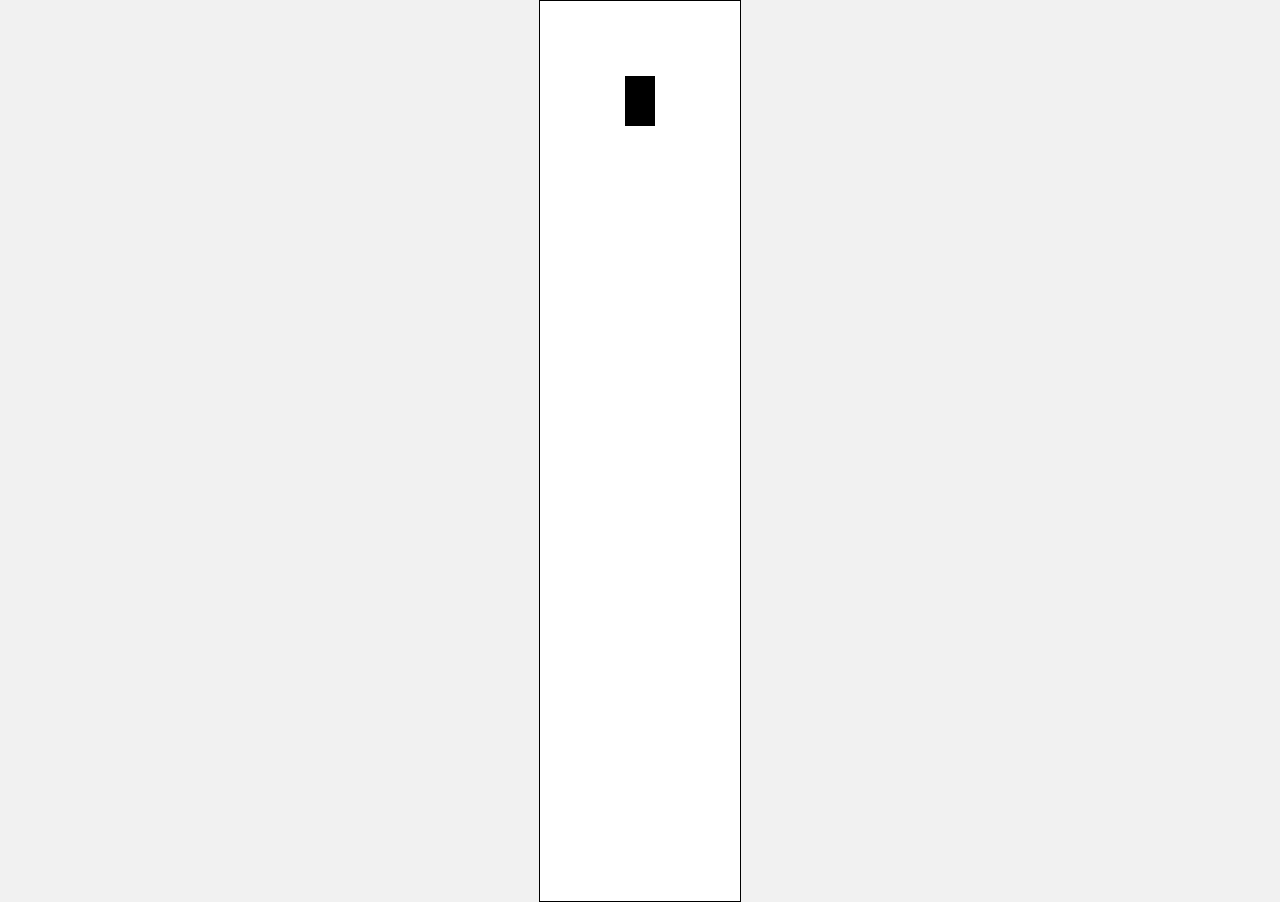
==== index.html @ 707b3342 "moving car" ====
<!DOCTYPE html>
<html lang="en">
  <head>
    <meta charset="UTF-8" />
    <meta name="viewport" content="width=device-width, initial-scale=1.0" />
    <title>Self driving car</title>
    <link rel="stylesheet" href="style.css" />
  </head>
  <body>
    <canvas id="myCanvas"></canvas>
    <script src="controls.js"></script>
    <script src="car.js"></script>
    <script src="index.js"></script>
  </body>
</html>
---- style.css ----
* {
  margin: 0;
  padding: 0;
}

body {
  font-family: "Roboto", sans-serif;
  background-color: #f1f1f1;
  overflow: hidden;
  text-align: center;
}

#myCanvas {
  display: block;
  margin: 0 auto;
  background-color: #fff;
  border: 1px solid #000;
}
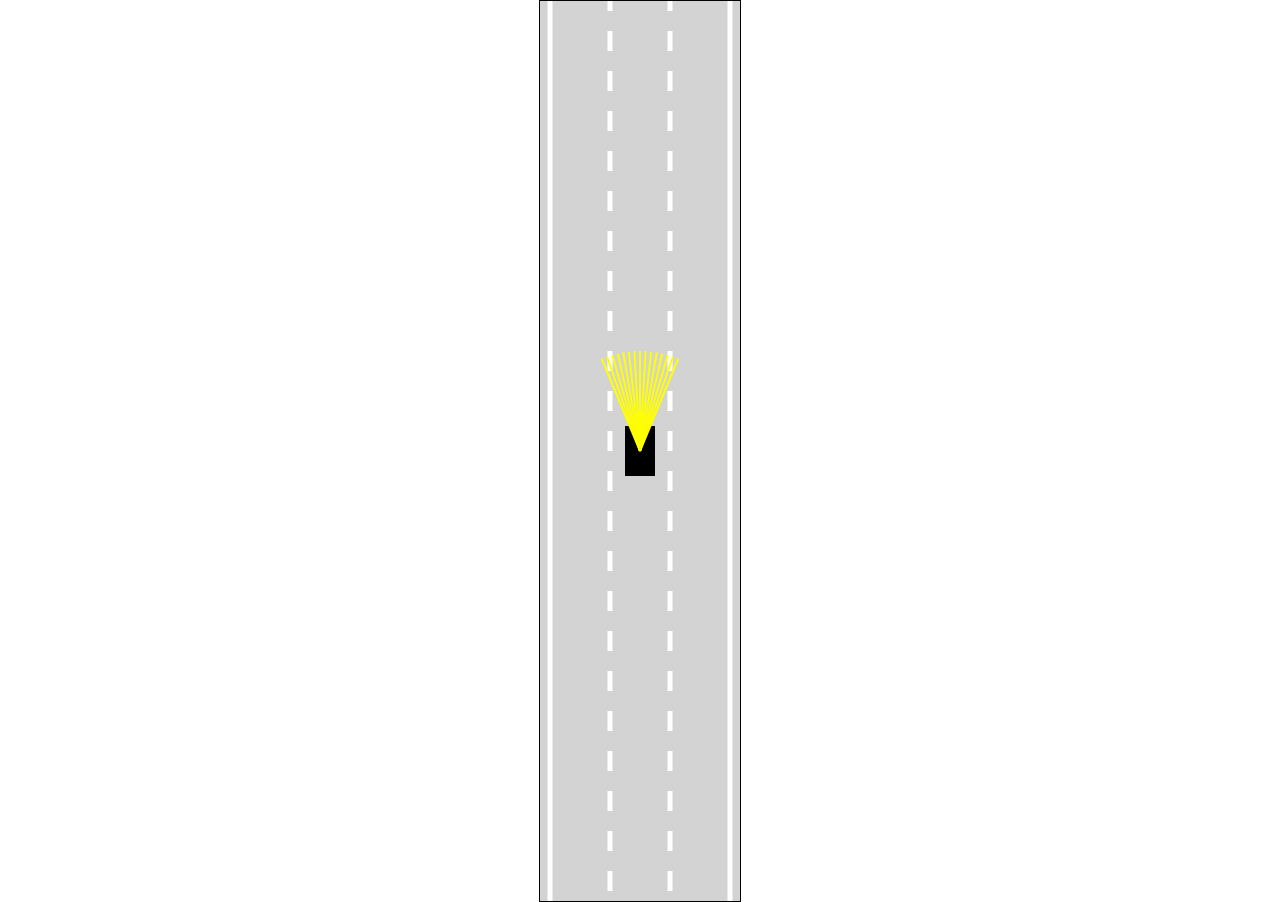
==== commit fec100fd: "road and sensors" ====
--- a/index.html
+++ b/index.html
@@ -8,8 +8,12 @@
   </head>
   <body>
     <canvas id="myCanvas"></canvas>
+
+    <script src="utils.js"></script>
+    <script src="sensor.js"></script>
+    <script src="road.js"></script>
     <script src="controls.js"></script>
     <script src="car.js"></script>
-    <script src="index.js"></script>
+    <script src="main.js"></script>
   </body>
 </html>
--- a/style.css
+++ b/style.css
@@ -5,7 +5,7 @@
 
 body {
   font-family: "Roboto", sans-serif;
-  background-color: #f1f1f1;
+  background-color: #fff;
   overflow: hidden;
   text-align: center;
 }
@@ -13,6 +13,6 @@
 #myCanvas {
   display: block;
   margin: 0 auto;
-  background-color: #fff;
+  background-color: lightgray;
   border: 1px solid #000;
 }
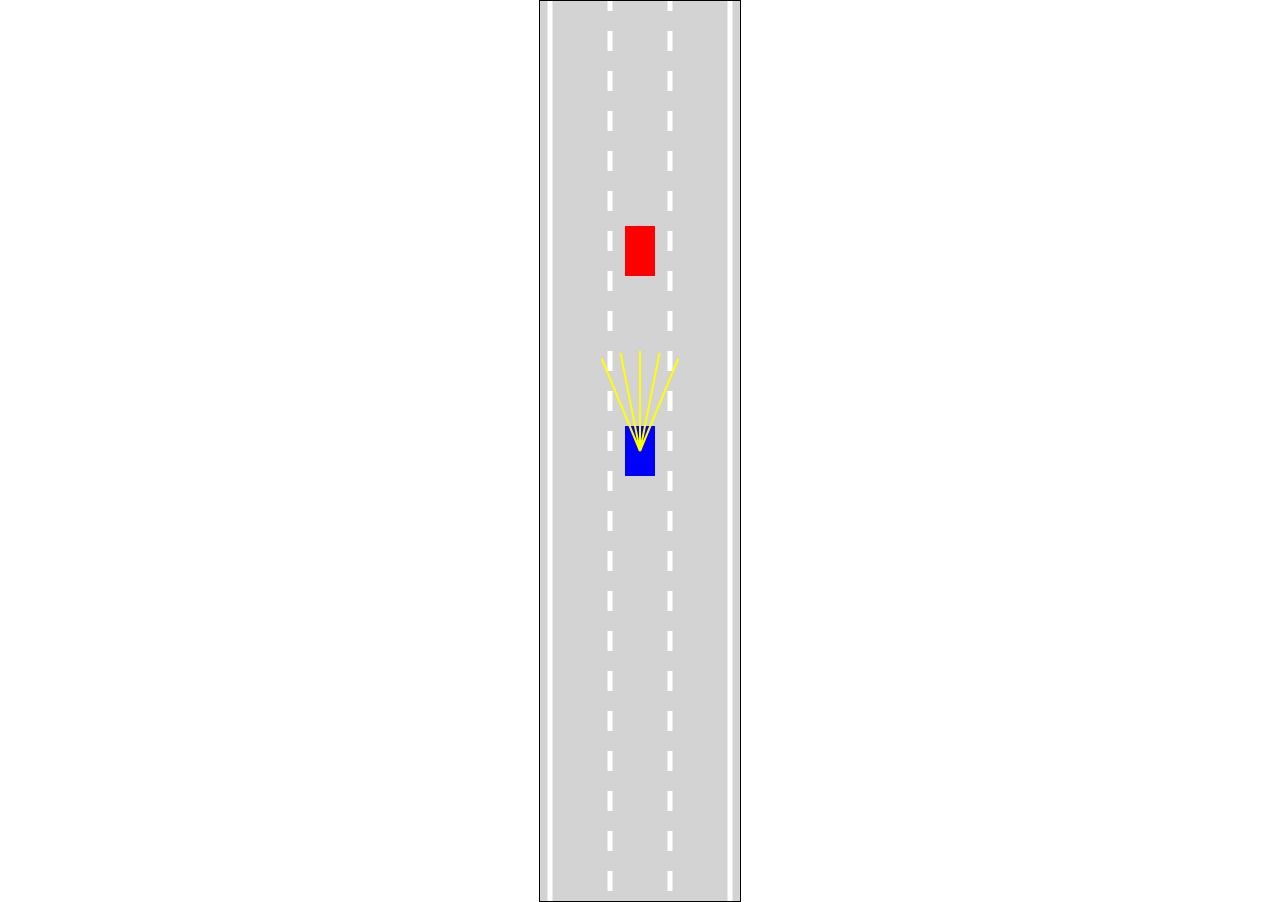
==== commit f50b5e60: "added neural network" ====
--- a/index.html
+++ b/index.html
@@ -8,7 +8,7 @@
   </head>
   <body>
     <canvas id="myCanvas"></canvas>
-
+    <script src="network.js"></script>
     <script src="utils.js"></script>
     <script src="sensor.js"></script>
     <script src="road.js"></script>
